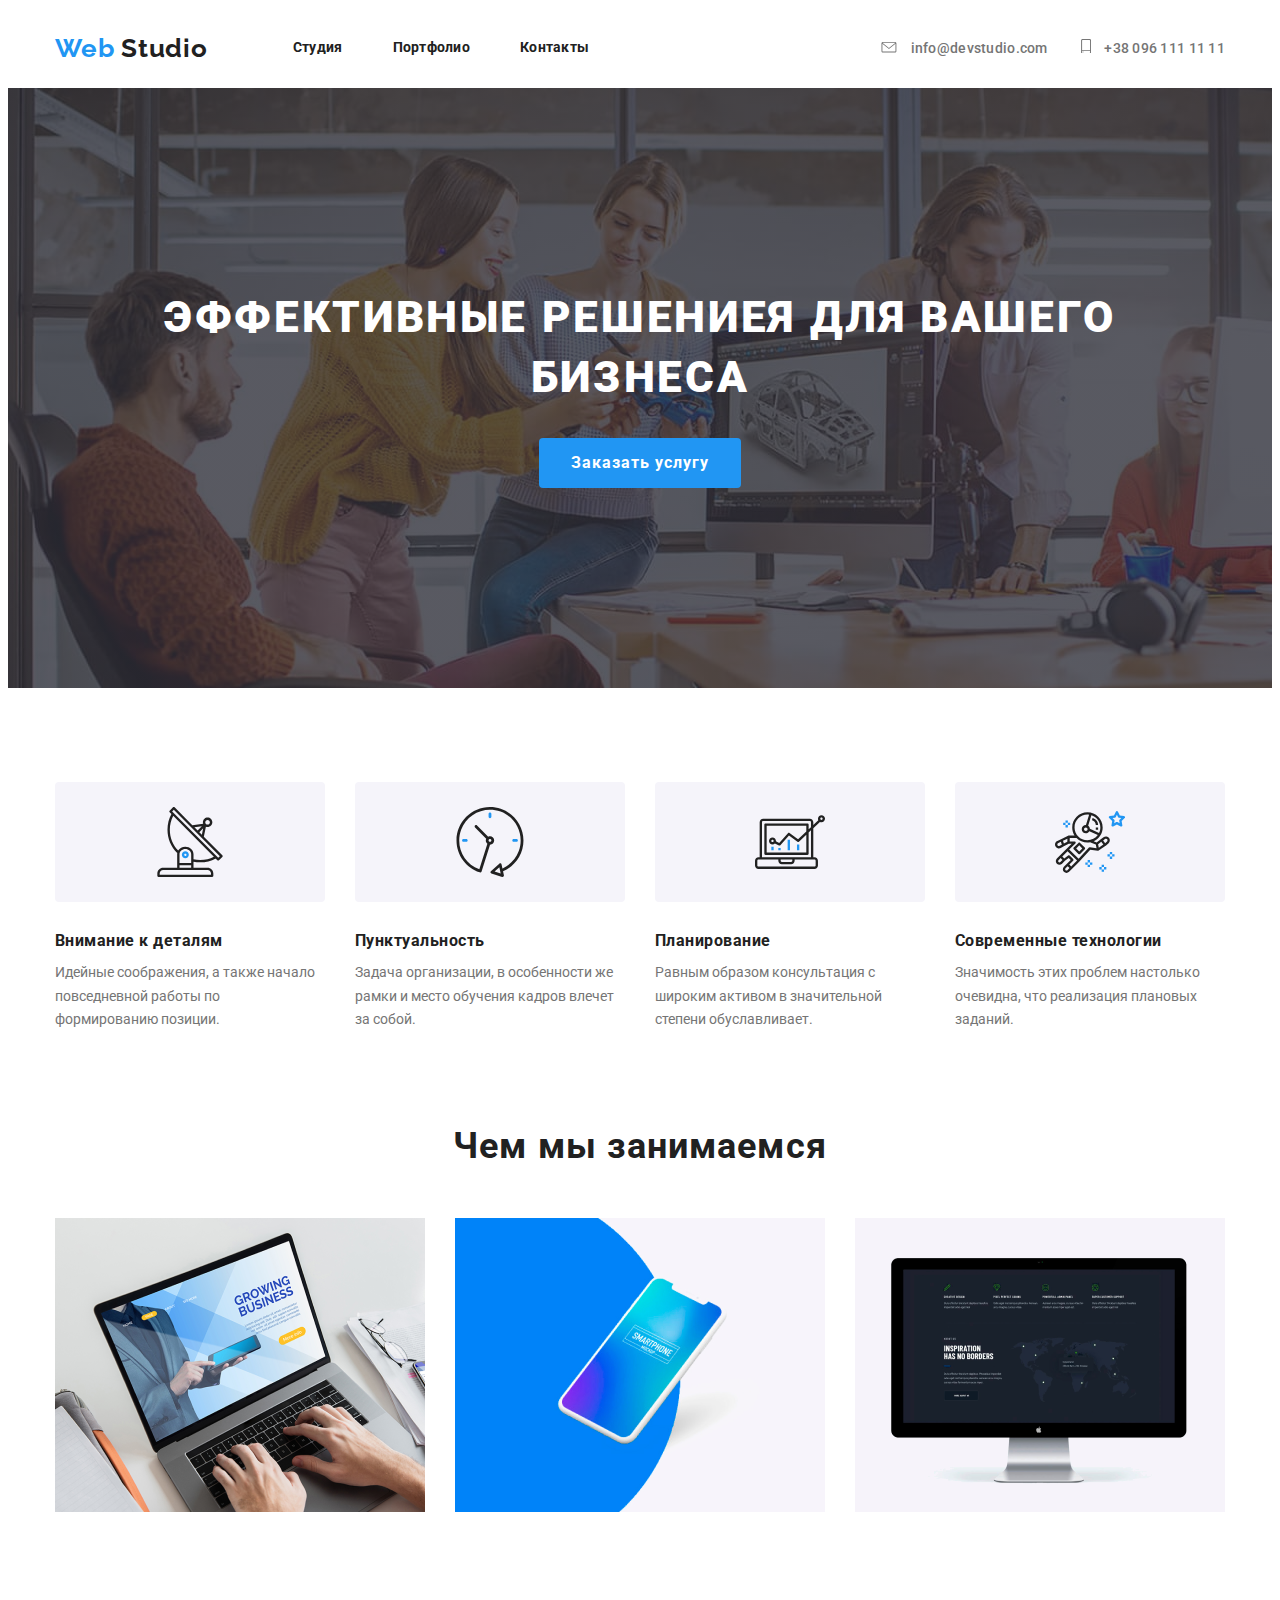
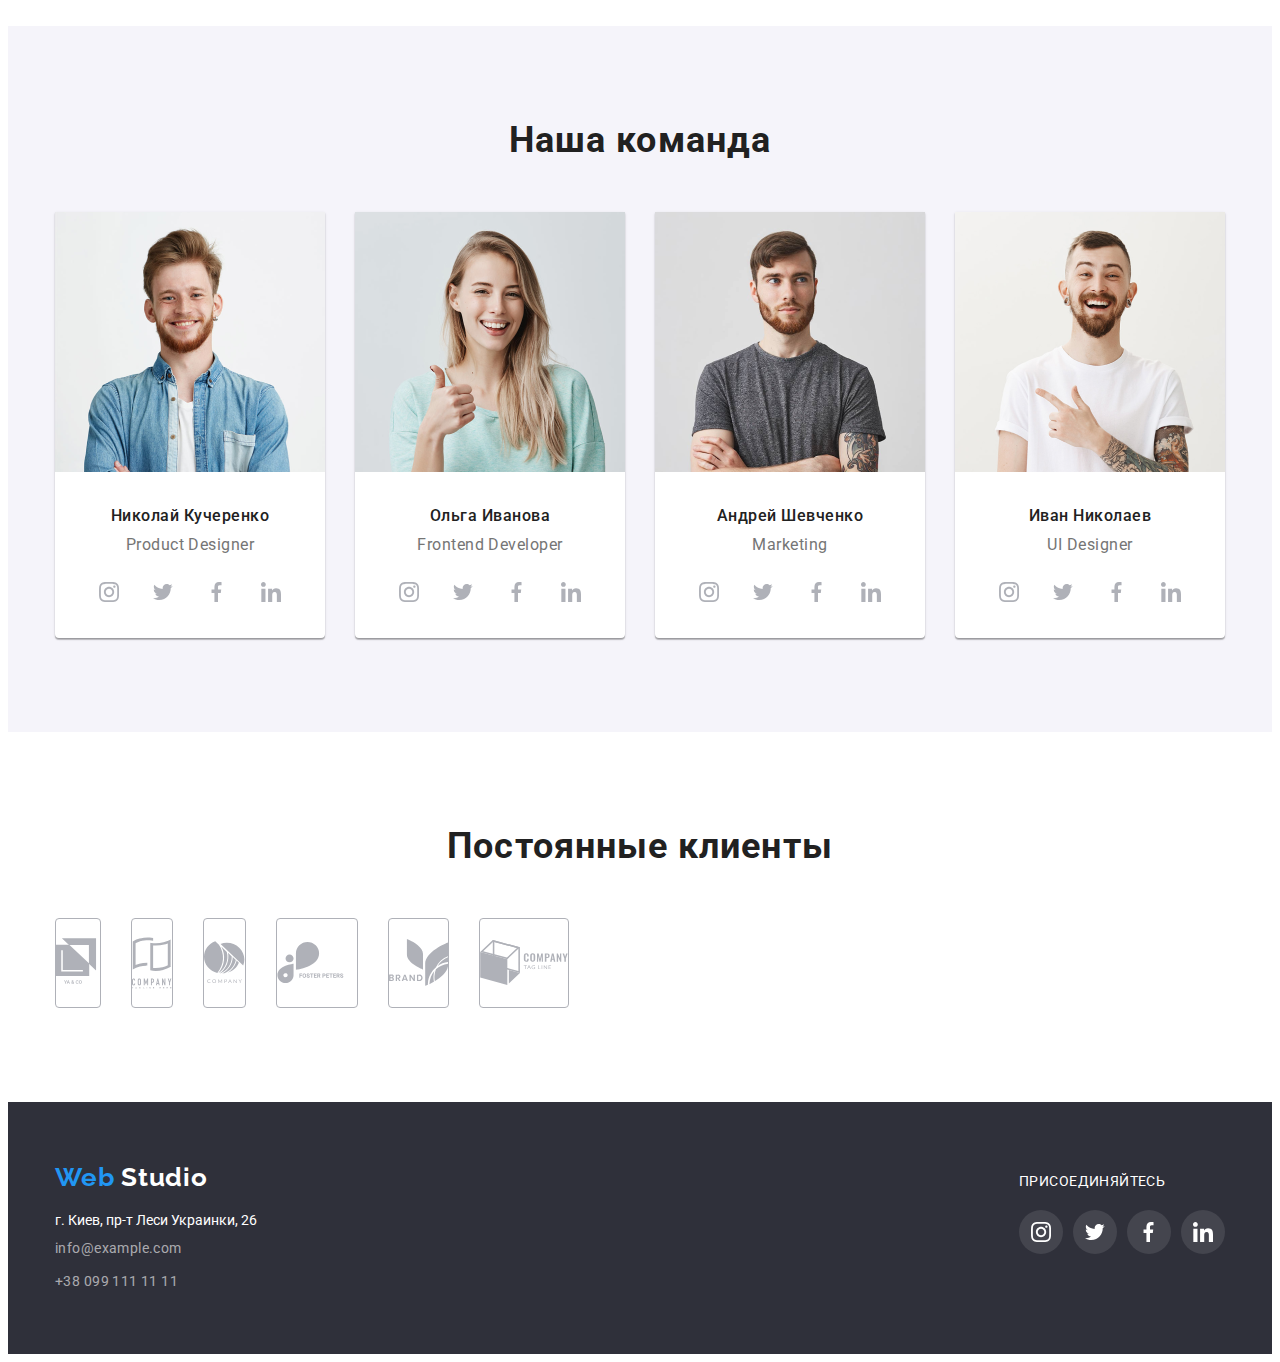
==== index.html @ 4c8cc921 "Добавляє svg та ефект hover" ====
<!DOCTYPE html>
<html lang="ru">
  <head>
    <meta charset="UTF-8" />

    <meta name="viewport" content="width=device-width, initial-scale=1.0" />
    <link
      href="https://fonts.googleapis.com/css2?family=Raleway:wght@700&family=Roboto:wght@400;500;700;900&display=swap"
      rel="stylesheet"
    />
    <link rel="stylesheet" href="./css/styles.css" />
    <title>WebStudio</title>
  </head>
  <body>
    <!--Верхня лінія-->
    <header>
      <div class="container">
        <a href="/">
          <p class="logo header"><span class="blue">Web</span> Studio</p>
        </a>

        <nav class="navheader">
          <ul class="without container">
            <li class="item">
              <a class="item-link" href="./index.html">Cтудия</a>
            </li>
            <li class="item">
              <a class="item-link" href="./portfolio.html">Портфолио</a>
            </li>
            <li class="item">
              <a class="item-link" href="#">Контакты</a>
            </li>
          </ul>
        </nav>

        <address class="phone-mail">
          <a class="contacts mr-right" href="mailto:info@devstudio.com">
            <svg class="icon" width="16px" height="11.2px">
              <use href="./images/sprit.svg#icon-post"></use>
            </svg>
            info@devstudio.com
          </a>
          <a class="contacts mr-right" href="tel:+380961111111">
            <svg class="icon" width="10px" height="14.94px">
              <use href="./images/sprit.svg#icon-smartphone"></use>
            </svg>
            +38 096 111 11 11</a
          >
        </address>
      </div>
    </header>

    <!--Шапка сайту-->
    <div class="back-gr">
      <div class="hero">
        <h1 class="het-title">ЭФФЕКТИВНЫЕ РЕШЕНИЕЯ ДЛЯ ВАШЕГО БИЗНЕСА</h1>
        <a class="button het" type="button" href="#">Заказать услугу</a>
      </div>
    </div>

    <!--Особливості-->
    <div class="container-mr-top">
      <ul class="features without">
        <li class="mr-right">
          <div class="features-item">
            <svg width="70px" height="70px">
              <use href="./images/sprit.svg#icon-antenna"></use>
            </svg>
          </div>
          <h3 class="feature-title">Внимание к деталям</h3>
          <p class="feature-text">
            Идейные соображения, а также начало повседневной работы по
            формированию позиции.
          </p>
        </li>
        <li class="mr-right">
          <div class="features-item">
            <svg width="70px" height="70px">
              <use href="./images/sprit.svg#icon-clock"></use>
            </svg>
          </div>
          <h3 class="feature-title">Пунктуальность</h3>
          <p class="feature-text">
            Задача организации, в особенности же рамки и место обучения кадров
            влечет за собой.
          </p>
        </li>
        <li class="mr-right">
          <div class="features-item">
            <svg width="70px" height="70px">
              <use href="./images/sprit.svg#icon-diagram"></use>
            </svg>
          </div>
          <h3 class="feature-title">Планирование</h3>
          <p class="feature-text">
            Равным образом консультация с широким активом в значительной степени
            обуславливает.
          </p>
        </li>
        <li class="mr-right">
          <div class="features-item">
            <svg width="70px" height="70px">
              <use href="./images/sprit.svg#icon-astronaut"></use>
            </svg>
          </div>
          <h3 class="feature-title">Современные технологии</h3>
          <p class="feature-text">
            Значимость этих проблем настолько очевидна, что реализация плановых
            заданий.
          </p>
        </li>
      </ul>
    </div>

    <!--Діяльність-->
    <div class="container-mr-top-bt">
      <h2 class="title">Чем мы занимаемся</h2>

      <ul class="without activity-list">
        <li class="activety mr-right">
          <img
            class="activiti-icon"
            src="images/leptop.png"
            alt="Десктопные приложения"
          />
          <h4 class="mini-title">Десктопные приложения</h4>
        </li>
        <li class="activety mr-right">
          <img
            class="activiti-icon"
            src="images/box.png"
            alt="Мобильные приложения"
          />
          <h4 class="mini-title">Мобильные приложения</h4>
        </li>
        <li class="activety mr-right">
          <img
            class="activiti-icon"
            src="images/monitor.png"
            alt="Дизайнерские решения"
          />
          <h4 class="mini-title">Дизайнерские решения</h4>
        </li>
      </ul>
    </div>

    <!--Команда-->
    <div class="bgc-team">
      <div class="container-mr-top-bt">
        <h2 class="title">Наша команда</h2>

        <ul class="team without">
          <li class="team-card mr-right">
            <img
              class="team-foto"
              src="images/nikolay.png"
              alt="Николай Кучеренко"
            />
            <h4 class="name">Николай Кучеренко</h4>
            <p class="position">Product Designer</p>
            <div class="social">
              <a
                class="social-links color-team"
                href="#"
                aria-label="Instagram"
              >
                <svg width="20px" height="20px">
                  <use href="./images/sprit.svg#icon-instagram"></use>
                </svg>
              </a>
              <a class="social-links color-team" href="#" aria-label="Twitter">
                <svg width="20px" height="20px">
                  <use href="./images/sprit.svg#icon-twitter"></use>
                </svg>
              </a>
              <a class="social-links color-team" href="#" aria-label="Facebook">
                <svg width="20px" height="20px">
                  <use href="./images/sprit.svg#icon-facebook"></use>
                </svg>
              </a>
              <a class="social-links color-team" href="#" aria-label="Linkedin">
                <svg width="20px" height="20px">
                  <use href="./images/sprit.svg#icon-linkedin"></use>
                </svg>
              </a>
            </div>
          </li>
          <li class="team-card mr-right">
            <img class="team-foto" src="images/olha.png" alt="Ольга Иванова" />
            <h4 class="name">Ольга Иванова</h4>
            <p class="position">Frontend Developer</p>
            <div class="social">
              <a class="social-links color-team" href="#">
                <svg width="20px" height="20px">
                  <use href="./images/sprit.svg#icon-instagram"></use>
                </svg>
              </a>
              <a class="social-links color-team" href="#">
                <svg width="20px" height="20px">
                  <use href="./images/sprit.svg#icon-twitter"></use>
                </svg>
              </a>
              <a class="social-links color-team" href="#">
                <svg width="20px" height="20px">
                  <use href="./images/sprit.svg#icon-facebook"></use>
                </svg>
              </a>
              <a class="social-links color-team" href="#">
                <svg width="20px" height="20px">
                  <use href="./images/sprit.svg#icon-linkedin"></use>
                </svg>
              </a>
            </div>
          </li>
          <li class="team-card mr-right">
            <img
              class="team-foto"
              src="images/andrey.png"
              alt="Андрей Шевченко"
            />
            <h4 class="name">Андрей Шевченко</h4>
            <p class="position">Marketing</p>
            <div class="social">
              <a class="social-links color-team" href="#">
                <svg width="20px" height="20px">
                  <use href="./images/sprit.svg#icon-instagram"></use>
                </svg>
              </a>
              <a class="social-links color-team" href="#">
                <svg width="20px" height="20px">
                  <use href="./images/sprit.svg#icon-twitter"></use>
                </svg>
              </a>
              <a class="social-links color-team" href="#">
                <svg width="20px" height="20px">
                  <use href="./images/sprit.svg#icon-facebook"></use>
                </svg>
              </a>
              <a class="social-links color-team" href="#">
                <svg width="20px" height="20px">
                  <use href="./images/sprit.svg#icon-linkedin"></use>
                </svg>
              </a>
            </div>
          </li>
          <li class="team-card mr-right">
            <img class="team-foto" src="images/ivan.png" alt="Иван Николаев" />
            <h4 class="name">Иван Николаев</h4>
            <p class="position">UI Designer</p>
            <div class="social">
              <a class="social-links color-team" href="#">
                <svg width="20px" height="20px">
                  <use href="./images/sprit.svg#icon-instagram"></use>
                </svg>
              </a>
              <a class="social-links color-team" href="#">
                <svg width="20px" height="20px">
                  <use href="./images/sprit.svg#icon-twitter"></use>
                </svg>
              </a>
              <a class="social-links color-team" href="#">
                <svg width="20px" height="20px">
                  <use href="./images/sprit.svg#icon-facebook"></use>
                </svg>
              </a>
              <a class="social-links color-team" href="#">
                <svg width="20px" height="20px">
                  <use href="./images/sprit.svg#icon-linkedin"></use>
                </svg>
              </a>
            </div>
          </li>
        </ul>
      </div>
    </div>

    <!--Постійні клієнти-->
    <div class="container-mr-top-bt">
      <h2 class="title">
        Постоянные клиенты
      </h2>

      <ul class="customers without">
        <li class="mr-right customer-item">
          <a class="customer-link" href="#">
            <svg
              class="customer-icon"
              width="44.27px"
              height="49.23px"
              aria-label="YA & CO"
            >
              <use href="./images/sprit.svg#icon-logo_1"></use>
            </svg>
          </a>
        </li>
        <li class="mr-right customer-item">
          <a class="customer-link" href="#">
            <svg
              class="customer-icon"
              width="40px"
              height="52px"
              aria-label="COMPANY TEGLINE HERE"
            >
              <use href="./images/sprit.svg#icon-logo_2"></use>
            </svg>
          </a>
        </li>
        <li class="mr-right customer-item">
          <a class="customer-link" href="#">
            <svg
              class="customer-icon"
              width="41px"
              height="42.6px"
              aria-label="COMPANY"
            >
              <use href="./images/sprit.svg#icon-logo_3"></use>
            </svg>
          </a>
        </li>
        <li class="mr-right customer-item">
          <a class="customer-link" href="#">
            <svg
              class="customer-icon"
              width="79.66px"
              height="42.02px"
              aria-label="FOSTER PETERS"
            >
              <use href="./images/sprit.svg#icon-logo_4"></use>
            </svg>
          </a>
        </li>
        <li class="mr-right customer-item">
          <a class="customer-link" href="#">
            <svg
              class="customer-icon"
              width="59px"
              height="47px"
              aria-label="BRAND"
            >
              <use href="./images/sprit.svg#icon-logo_5"></use>
            </svg>
          </a>
        </li>
        <li class="mr-right customer-item">
          <a class="customer-link" href="#">
            <svg
              class="customer-icon"
              width="88.48px"
              height="45.44px"
              aria-label="COMPANY TEG LINE"
            >
              <use href="./images/sprit.svg#icon-logo_6"></use>
            </svg>
          </a>
        </li>
      </ul>
    </div>

    <!--Підвал сайту-->
    <footer class="footer_all">
      <div class="footer">
        <div class="address">
          <a href="/">
            <p class="logo white"><span class="blue">Web</span> Studio</p>
          </a>
          <address>
            <a
              class="address-link"
              href="https://www.google.com/maps/place/%D0%B1%D1%83%D0%BB%D1%8C%D0%B2%D0%B0%D1%80+%D0%9B%D0%B5%D1%81%D1%96+%D0%A3%D0%BA%D1%80%D0%B0%D1%97%D0%BD%D0%BA%D0%B8,+26,+%D0%9A%D0%B8%D1%97%D0%B2,+02000/@50.4265807,30.5361971,17z/data=!3m1!4b1!4m5!3m4!1s0x40d4cf0e033ecbe9:0x57a4dffefec77da0!8m2!3d50.4265807!4d30.5383858"
              target="_blank"
            >
              г. Киев, пр-т Леси Украинки, 26</a
            >
            <a class="contact-footer alfa" href="mailto:info@example.com"
              >info@example.com</a
            >
            <a class="contact-footer alfa" href="tel:+380991111111"
              >+38 099 111 11 11</a
            >
          </address>
        </div>

        <div>
          <p class="join-in">Присоединяйтесь</p>
          <div class="social-footer">
            <a
              class="social-links color-footer"
              href="#"
              aria-label="Instagram"
            >
              <svg width="20px" height="20px">
                <use href="./images/sprit.svg#icon-instagram"></use>
              </svg>
            </a>
            <a class="social-links color-footer" href="#" aria-label="Twitter">
              <svg width="20px" height="20px">
                <use href="./images/sprit.svg#icon-twitter"></use>
              </svg>
            </a>
            <a class="social-links color-footer" href="#" aria-label="Facebook">
              <svg width="20px" height="20px">
                <use href="./images/sprit.svg#icon-facebook"></use>
              </svg>
            </a>
            <a class="social-links color-footer" href="#" aria-label="Linkedin">
              <svg width="20px" height="20px">
                <use href="./images/sprit.svg#icon-linkedin"></use>
              </svg>
            </a>
          </div>
        </div>

        <!-- <div class="mailing">
          <p class="mailing-news socmail">Подпишитесь на рассылку<p>
          <input value="E-mail" />
          <a class="button subscribe" type="button" href="#">
            Подписаться
            <img
              class="mailing-icon"
              src="images/telega_footer.svg"
              alt="Telegram"
            />
          </a>
        </div> -->
      </div>
    </footer>
  </body>
</html>
---- css/styles.css ----
/* Стилі для сторінки Головна*/
html {
  box-sizing: border-box;
}

*,
*::before,
*::after {
  box-sizing: inherit;
}

:root {
  --white: #ffffff;
  --dark: #212121;
  --gray: #757575;
  --blue: #2196f3;
  --btn-gray: #f5f4fa;
  --footer-gray: #2f303a;
  --border-gray: #eeeeee;
  --social-gray: #afb1b8;
  --bgc-social: (255, 255, 255, 0.1);
}
body {
  font-family: "Roboto", sans-serif;
  font-size: 14px;
  line-height: 1.14;
  color: var(--gray);

  background-color: var(--white);
}

a {
  text-decoration-line: none;
}

.mr-right:not(:last-child) {
  margin-right: 30px;
}

.border {
  border-bottom: 1px solid #ececec;
}

.container {
  display: flex;
  align-items: center;
  max-width: 1200px;
  margin: 0 auto;
  padding-right: 15px;
  padding-left: 15px;
}

.container-mr-top {
  max-width: 1200px;
  margin: 0 auto;
  padding-right: 15px;
  padding-top: 94px;
  padding-left: 15px;
}

.container-mr-top-bt {
  max-width: 1200px;
  margin: 0 auto;
  padding-right: 15px;
  padding-top: 94px;
  padding-bottom: 94px;
  padding-left: 15px;
}

.without {
  padding: 0;
  margin: 0;
  list-style: none;
}

/*  Верхня лінія */

/* стилі для лого */
.header {
  margin: 0 85px 0 0;
}

.logo {
  font-family: "Raleway", sans-serif;
  font-weight: 700;
  font-size: 26px;
  line-height: 1.19;
  letter-spacing: 0.03em;
  color: var(--dark);
}

.blue {
  color: var(--blue);
}
/* нижнє лого */
.white {
  margin: 0 0 20px 0;

  color: var(--white);
}

/* навігація */
.navheader {
  display: flex;
}

.item:not(:last-child) {
  margin-right: 50px;
}

.item-link {
  display: block;
  padding-top: 32px;
  padding-bottom: 32px;

  font-family: "Roboto", sans-serif;
  font-style: normal;
  font-weight: 700;
  font-size: 14px;
  line-height: 1.14;
  letter-spacing: 0.02em;

  color: var(--dark);
}

.item-link:hover {
  color: var(--blue);
}

.item-link:focus {
  color: var(--blue);
}

/* контакти */
.phone-mail {
  margin-left: auto;
}

.contacts {
  font-style: normal;
  font-weight: 500;
  letter-spacing: 0.02em;

  color: var(--gray);
}

.contacts:hover {
  color: var(--blue);
}

.contacts:focus {
  color: var(--blue);
}

.icon {
  margin-right: 10px;
  fill: currentColor;
}

/* Шапка */
.back-gr {
  margin: 0 auto;
  max-width: 1600px;
  min-height: 600px;
  background-image: linear-gradient(
      to right,
      rgba(47, 48, 58, 0.8),
      rgba(47, 48, 58, 0.8)
    ),
    url(../images/Header_img_cop.jpg);

  /* background: rgba(47, 48, 58, 0.8);
  background-color: var(--gray); */
}

.hero {
  max-width: 1200px;
  margin: 0 auto;
  padding: 200px 452px 0;
  background-size: cover;
  padding-right: 15px;
  padding-left: 15px;
  text-align: center;
}

.het-title {
  margin-top: 0;
  margin-bottom: 30px;

  font-weight: 900;
  font-size: 44px;
  line-height: 1.36;
  letter-spacing: 0.06em;

  color: var(--white);

  text-align: center;
}

/* стилі для кнопок */

.button {
  display: inline-block;
  min-width: 200px;
  height: 50px;
  border-radius: 4px;
  border: 0;
  padding: 10px 32px;

  font-weight: 700;
  font-size: 16px;
  line-height: 1.87;
  letter-spacing: 0.06em;

  color: var(--white);
  background-color: var(--blue);
}

/* Особливості */

.features {
  display: flex;
}

.features-item {
  display: flex;
  justify-content: center;
  align-items: center;

  margin-bottom: 30px;
  width: 270px;
  height: 120px;

  background-color: var(--btn-gray);
  border-radius: 4px;
}

.feature-title {
  margin-top: 0;
  margin-bottom: 10px;

  font-weight: 700;
  letter-spacing: 0.03em;

  color: var(--dark);
}

.feature-text {
  margin-top: 0;
  margin-bottom: 0;

  line-height: 1.71;
}

/* Діяльність */

.activety {
  width: calc((100%-60px) / 3);
}

.activity-list {
  display: flex;
}

.title {
  margin-top: 0;
  margin-bottom: 50px;

  font-weight: 700;
  font-size: 36px;
  line-height: 1.16;
  letter-spacing: 0.03em;
  text-align: center;

  color: var(--dark);
}

.mini-title {
  margin-top: 0;
  margin-bottom: 0px;

  font-weight: 700;
  color: var(--white);
}

/* Команда */

.bgc-team {
  background-color: var(--btn-gray);
}

.team {
  display: flex;
}

.team-card {
  text-align: center;
  box-shadow: 0px 2px 1px rgba(0, 0, 0, 0.2), 0px 1px 1px rgba(0, 0, 0, 0.14),
    0px 1px 3px rgba(0, 0, 0, 0.12);
  border-radius: 0px 0px 4px 4px;
  width: calc((100%-90px) / 4);
  padding-bottom: 24px;

  background-color: var(--white);
}

.team-foto {
  margin-bottom: 30px;
}

.social {
  display: flex;
  justify-content: space-between;
  padding: 0 32px;
}

.social-links {
  display: flex;
  justify-content: center;
  align-items: center;

  fill: currentColor;

  width: 44px;
  height: 44px;
  border-radius: 50%;
}

.color-team {
  color: var(--social-gray);
}

.social-links:hover {
  color: var(--white);
  background-color: var(--blue);
}

.name {
  margin-top: 0;
  margin-bottom: 10px;

  font-weight: 500;
  font-size: 16px;
  line-height: 1.19;
  letter-spacing: 0.03em;

  color: var(--dark);
}

.position {
  margin-top: 0;
  margin-bottom: 16px;

  font-size: 16px;
  line-height: 1.19;
  letter-spacing: 0.03em;
}

/* Постійні клієнти */

.customers {
  display: flex;
}

.customer-item {
  width: calc((100%-150px) / 6);
}
.customer-link {
  display: flex;
  justify-content: center;
  align-items: center;

  height: 90px;

  color: var(--social-gray);
  border: 1px solid var(--social-gray);
  box-sizing: border-box;
  border-radius: 4px;
}

.customer-link {
  fill: currentColor;
}

.customer-link:hover {
  color: var(--blue);
  border: 1px solid var(--blue);
}

/* Підвал сайту */
.footer_all {
  background: var(--footer-gray);
}

.footer {
  display: flex;
  align-items: baseline;
  justify-content: space-between;
  padding: 60px 15px;
  max-width: 1200px;
  margin: 0 auto;
}

.contact-footer {
  font-style: normal;
  font-size: 14px;
  line-height: 1.71;
  letter-spacing: 0.03em;
}

.address-link {
  display: block;
  margin-bottom: 9px;

  font-style: normal;

  color: var(--white);
}

.alfa {
  display: block;
  color: rgba(255, 255, 255, 0.6);
}

.alfa:not(:last-child) {
  margin-bottom: 9px;
}

.join-in {
  margin: 0 0 20px 0;
  text-transform: uppercase;
  letter-spacing: 0.03em;
  color: var(--white);
}

.social-footer {
  display: flex;
}

.color-footer {
  color: var(--white);
  background-color: rgba(255, 255, 255, 0.1);
}

.color-footer:not(:last-child) {
  margin-right: 10px;
}

.mailing {
  margin-left: auto;
}

.subscribe {
  text-align: center;
  padding: 13px 0 13px 29px;
}

.mailing-icon {
  text-align: center;
}

/* Стилі для сторінки Портфоліо*/

/* Шапка сайту- */
.border-header {
  border-bottom: 1px solid #ececec;
}
/* Основне */
/* Стиль на filter */

.filter {
  text-align: center;
}

.filter-button {
  margin-right: 8px;
  margin-bottom: 50px;
  padding: 6px 22px;

  min-width: 103px;
  height: 38px;

  font-family: "Roboto", sans-serif;
  font-style: normal;
  font-weight: 500;
  font-size: 16px;
  line-height: 1.62;
  text-align: center;
  letter-spacing: 0.03em;

  background: var(--btn-gray);
  border-radius: 4px;
  border: none;
}

.filter-button:hover {
  color: var(--white);
  background-color: var(--blue);
}

.filter-button:focus {
  color: var(--white);
  background-color: var(--blue);
}

.filter-button:not(:last-child) {
  margin-right: 8px;
}

/*стилі на списки   */

.list {
  display: flex;
  flex-wrap: wrap;
}

.list-item {
  width: 370px;
  margin-right: 30px;
  margin-bottom: 30px;
}

.list-item:hover {
  box-shadow: 0px 1px 1px rgba(0, 0, 0, 0.12), 0px 4px 4px rgba(0, 0, 0, 0.06),
    1px 4px 6px rgba(0, 0, 0, 0.16);
}

.list-item:nth-child(3n) {
  margin-right: 0;
}

.list-item:nth-last-child(-n + 3) {
  margin-bottom: 0;
}

.list-link {
  display: block;
}

.list-image {
  display: block;
  max-width: 100%;
  height: auto;
}

.text-image {
  padding: 20px 24px;
  border-right: 1px solid var(--border-gray);
  border-bottom: 1px solid var(--border-gray);
  border-left: 1px solid var(--border-gray);

  /* box-sizing: border-box; */

  background: var(--white);
}

.title-item {
  margin-top: 0;
  margin-bottom: 4px;
  font-size: 18px;
  line-height: 2;

  letter-spacing: 0.06em;

  color: var(--dark);
}

.text-item {
  margin-top: 0;
  margin-bottom: 0;

  font-weight: 400;
  font-size: 16px;
  line-height: 1.87;
  letter-spacing: 0.03em;

  color: var(--gray);
}

.text-definition {
  font-weight: 400;
  font-size: 18px;
  line-height: 1.56;

  letter-spacing: 0.03em;

  color: var(--white);
}
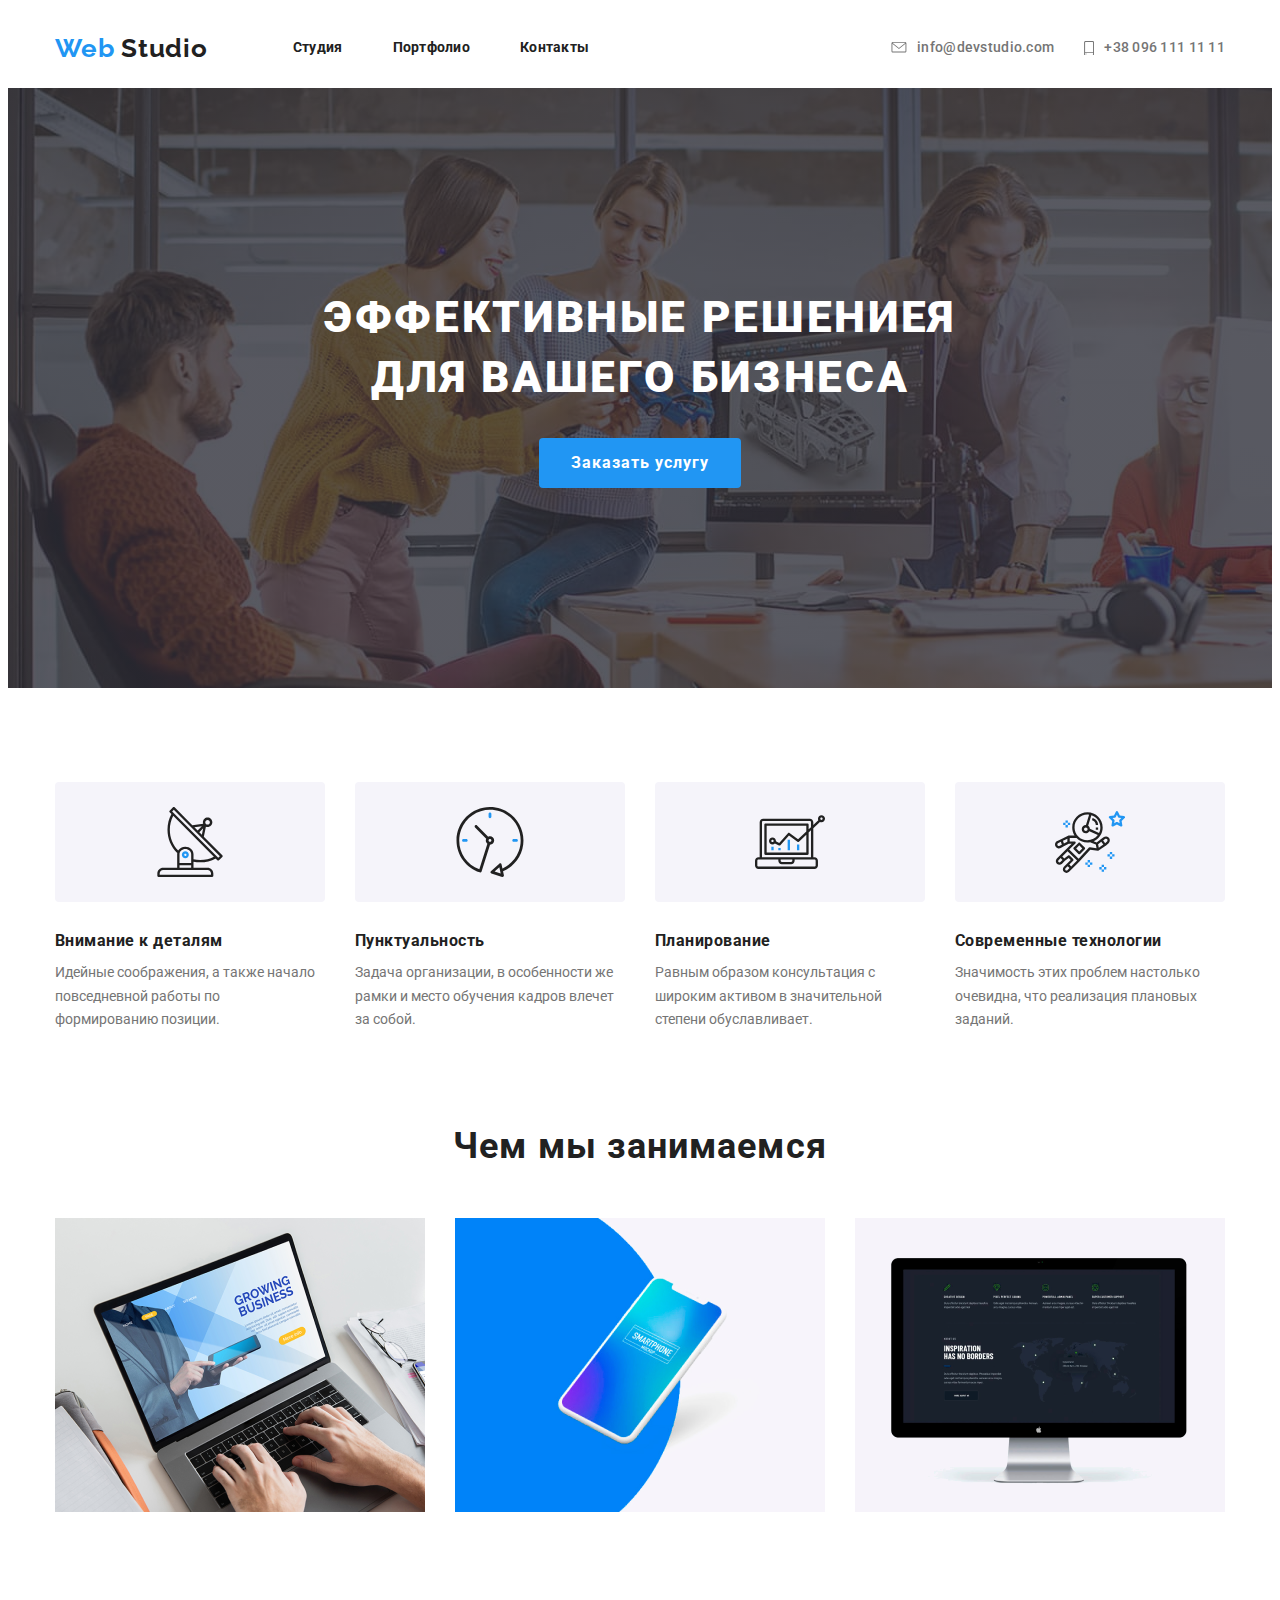
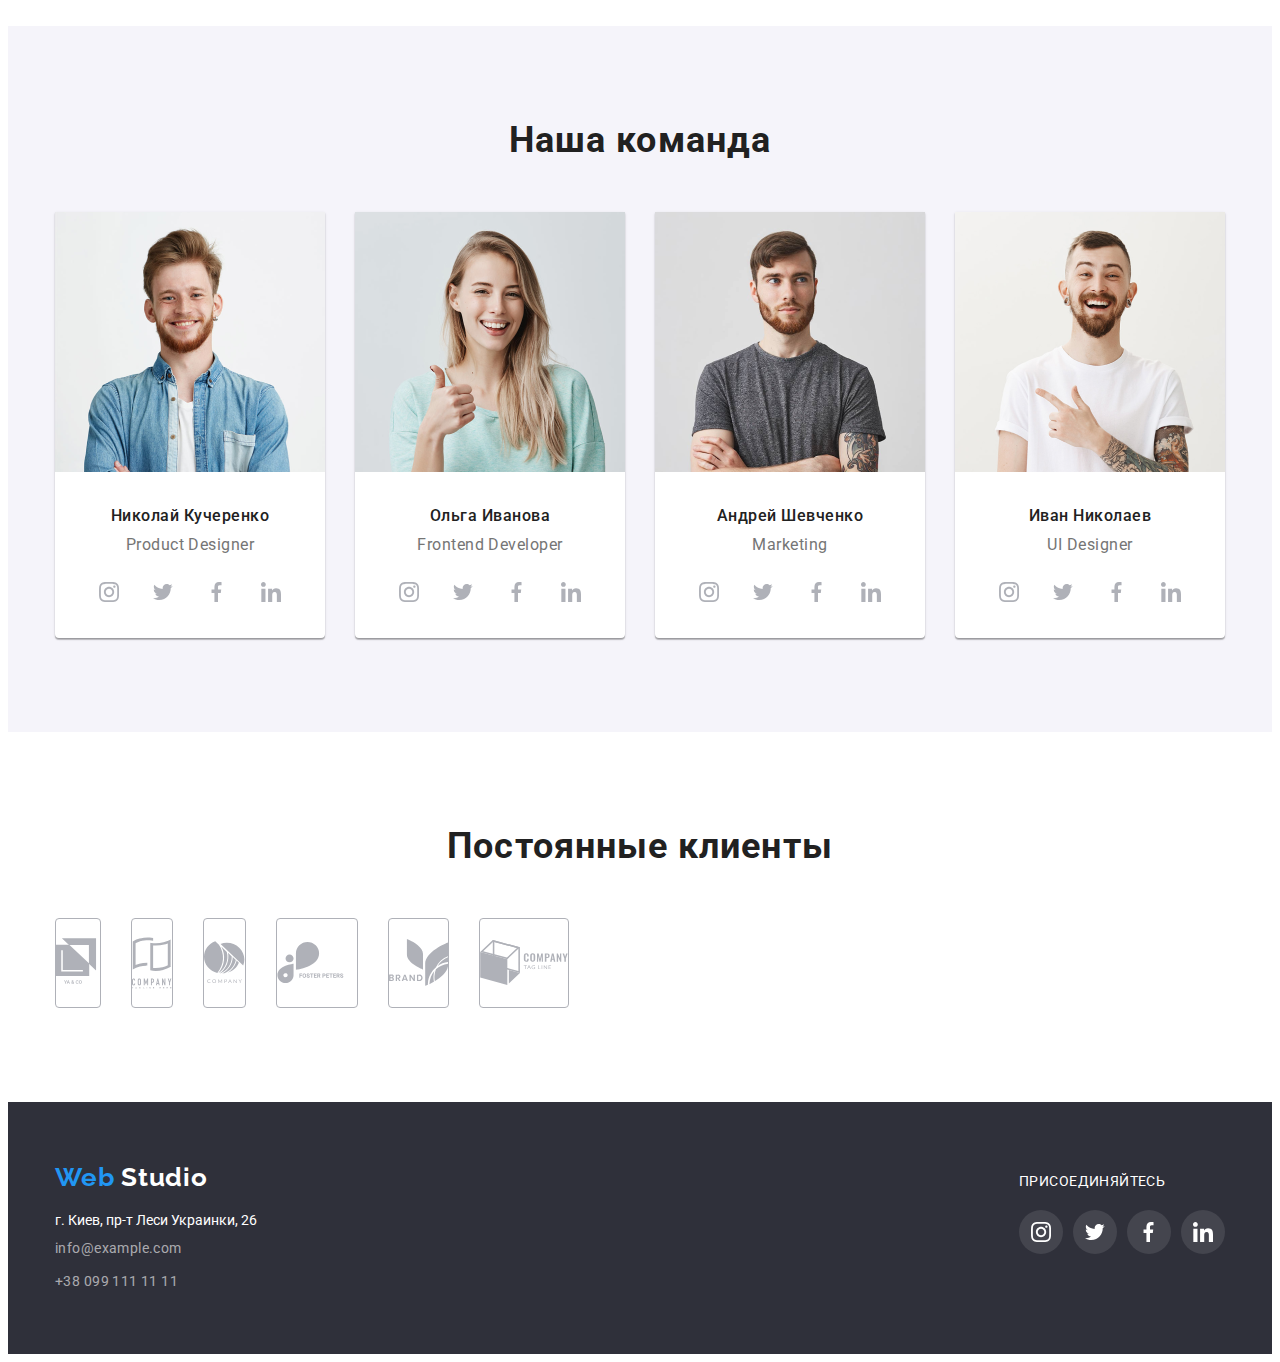
==== commit 06c38d9c: "Добавляє svg та ефект hover" ====
--- a/index.html
+++ b/index.html
@@ -38,14 +38,14 @@
             <svg class="icon" width="16px" height="11.2px">
               <use href="./images/sprit.svg#icon-post"></use>
             </svg>
-            info@devstudio.com
+            <span>info@devstudio.com</span>
           </a>
           <a class="contacts mr-right" href="tel:+380961111111">
             <svg class="icon" width="10px" height="14.94px">
               <use href="./images/sprit.svg#icon-smartphone"></use>
             </svg>
-            +38 096 111 11 11</a
-          >
+            <span>+38 096 111 11 11</span>
+          </a>
         </address>
       </div>
     </header>
--- a/css/styles.css
+++ b/css/styles.css
@@ -133,10 +133,14 @@
 
 /* контакти */
 .phone-mail {
+  display: flex;
+  align-items: center;
   margin-left: auto;
 }
 
 .contacts {
+  display: flex;
+  align-items: center;
   font-style: normal;
   font-weight: 500;
   letter-spacing: 0.02em;
@@ -168,23 +172,23 @@
       rgba(47, 48, 58, 0.8)
     ),
     url(../images/Header_img_cop.jpg);
-
-  /* background: rgba(47, 48, 58, 0.8);
-  background-color: var(--gray); */
 }
 
 .hero {
   max-width: 1200px;
   margin: 0 auto;
+  text-align: center;
   padding: 200px 452px 0;
   background-size: cover;
   padding-right: 15px;
   padding-left: 15px;
-  text-align: center;
 }
 
 .het-title {
-  margin-top: 0;
+  max-width: 696px;
+  margin-top: 0;
+  margin-right: auto;
+  margin-left: auto;
   margin-bottom: 30px;
 
   font-weight: 900;
@@ -193,8 +197,6 @@
   letter-spacing: 0.06em;
 
   color: var(--white);
-
-  text-align: center;
 }
 
 /* стилі для кнопок */
